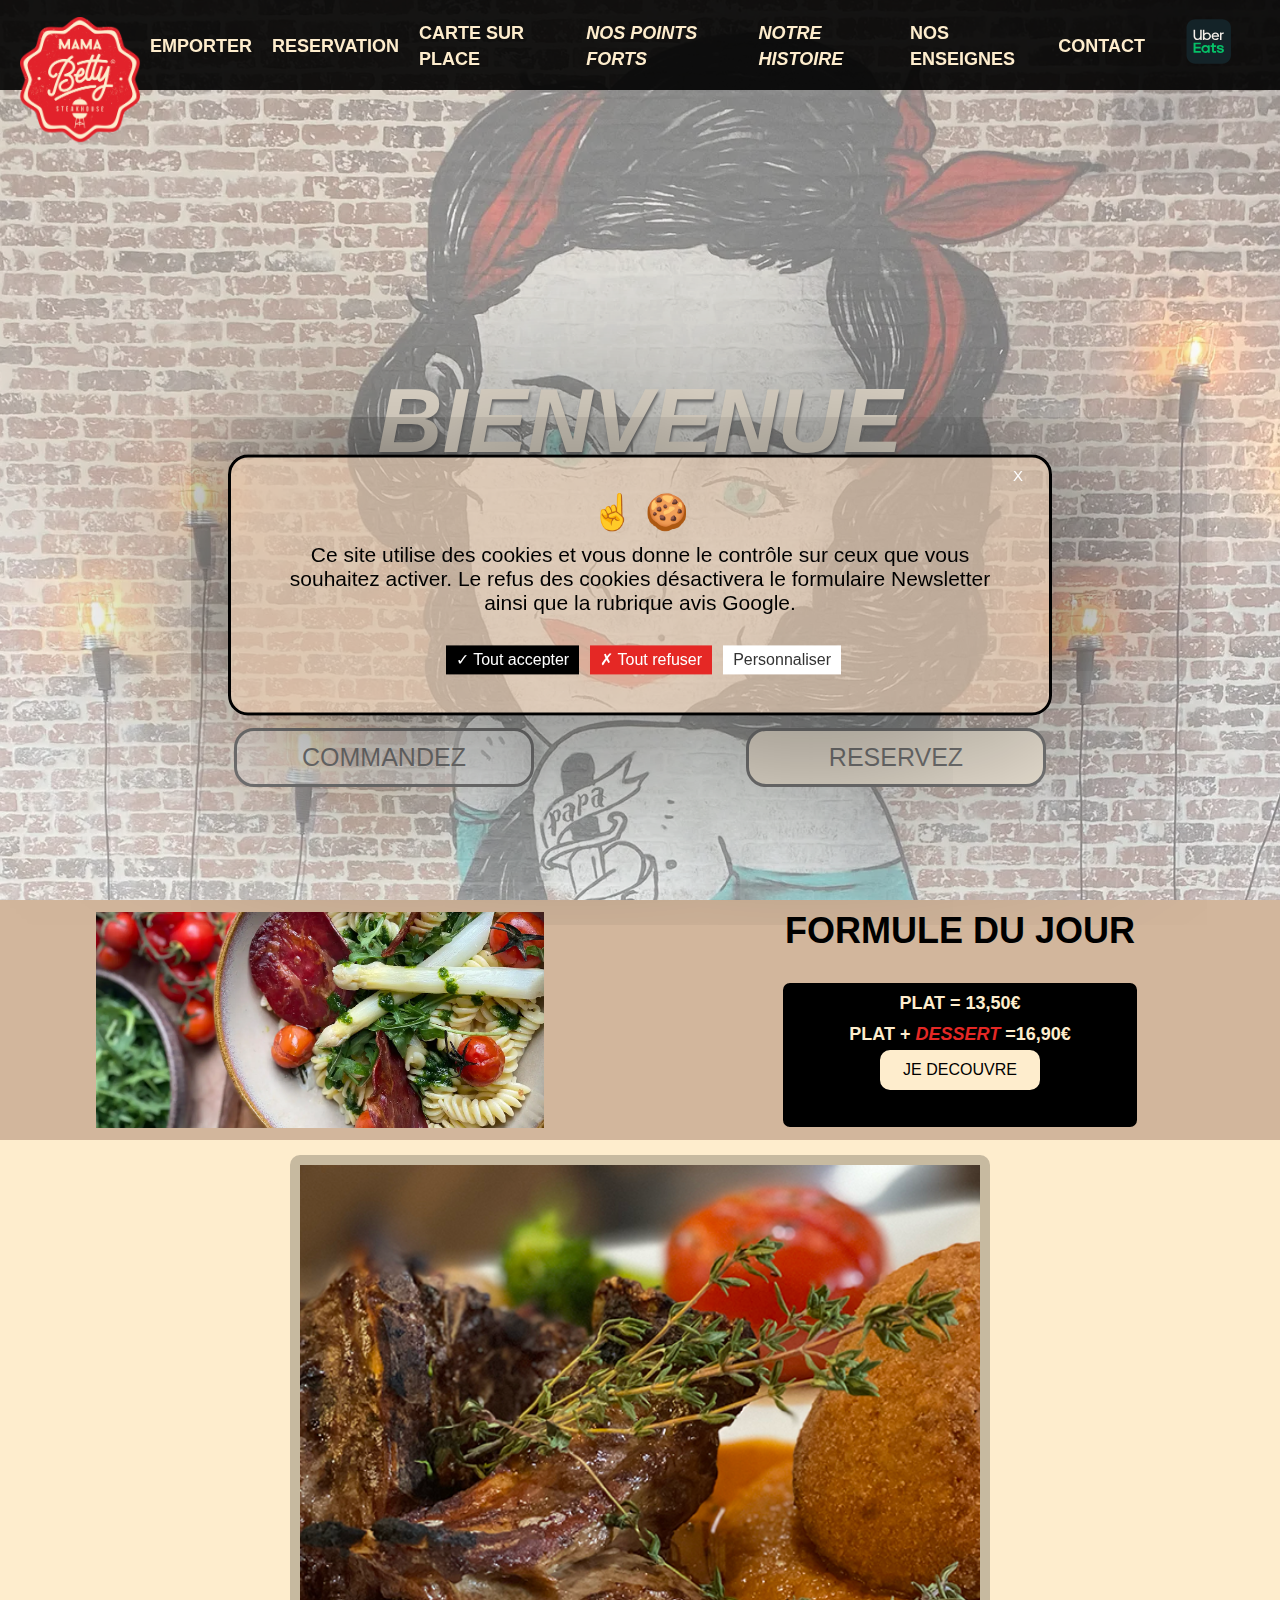
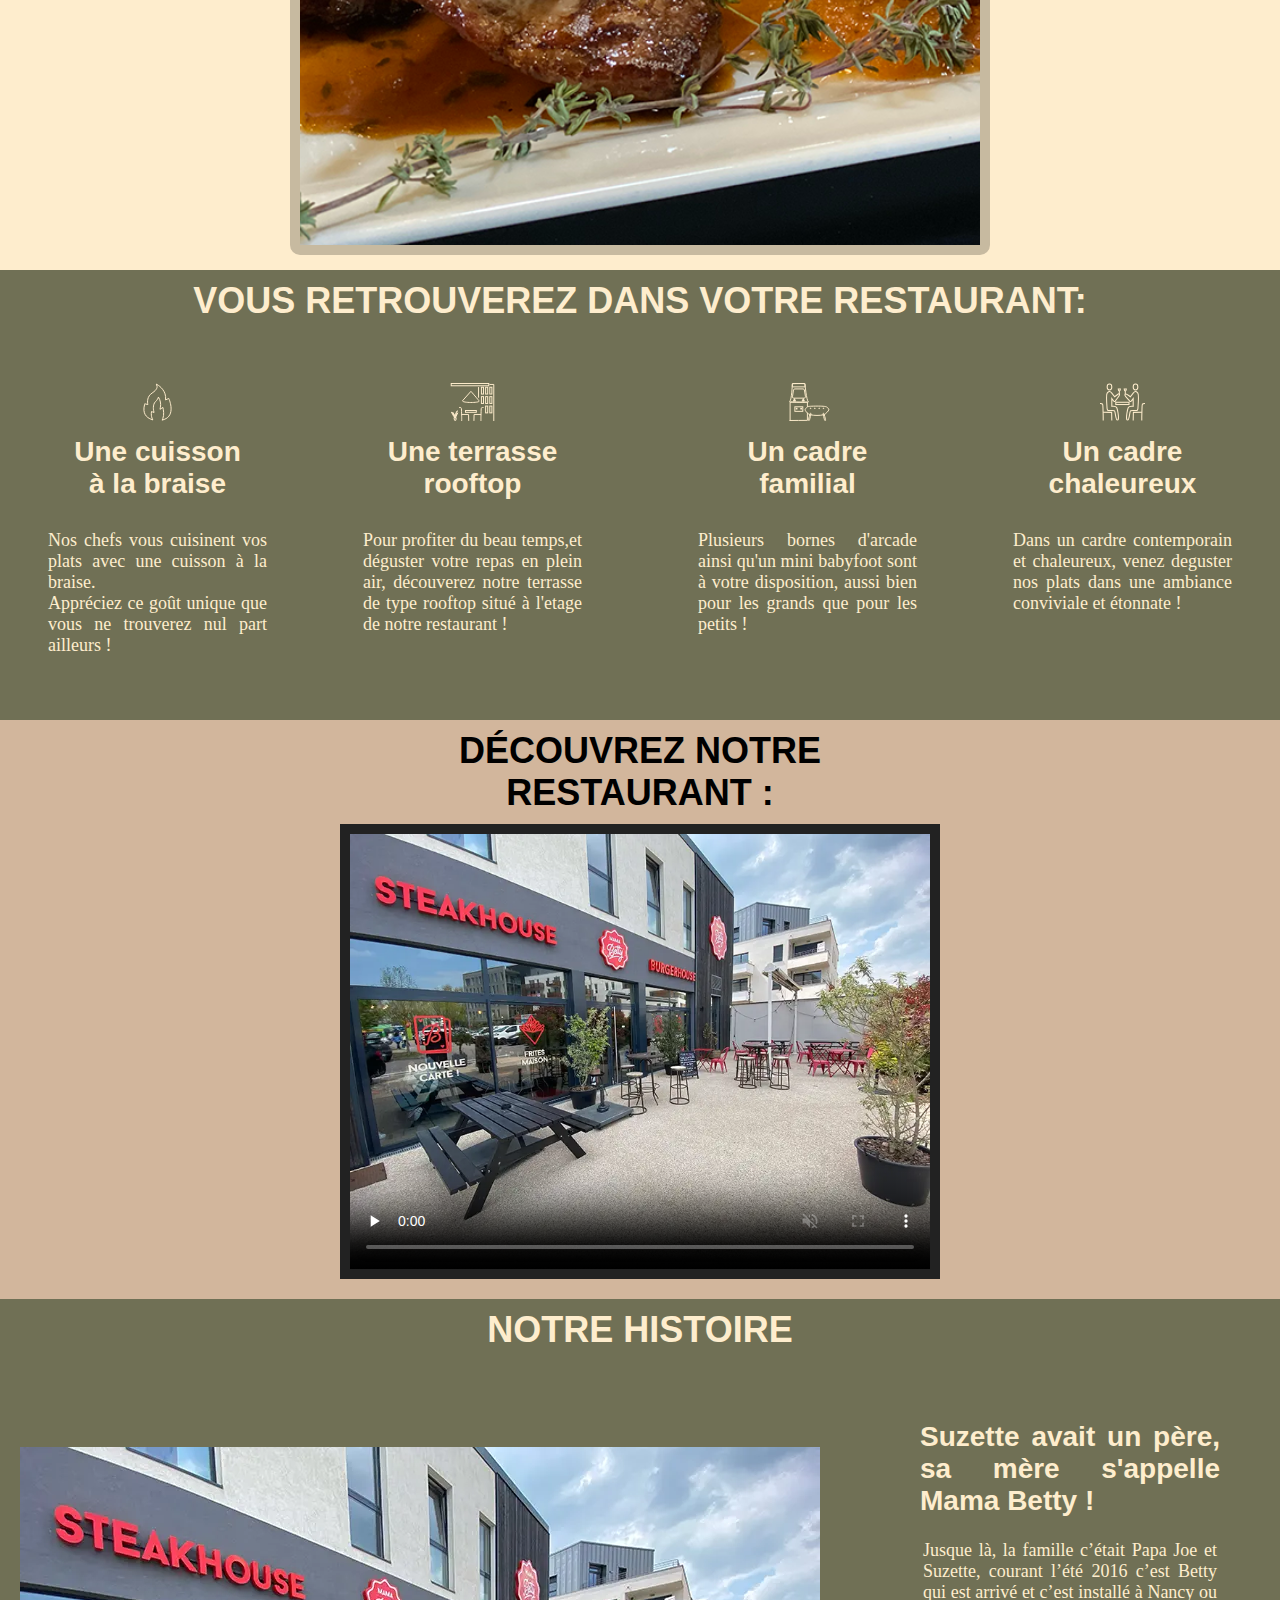
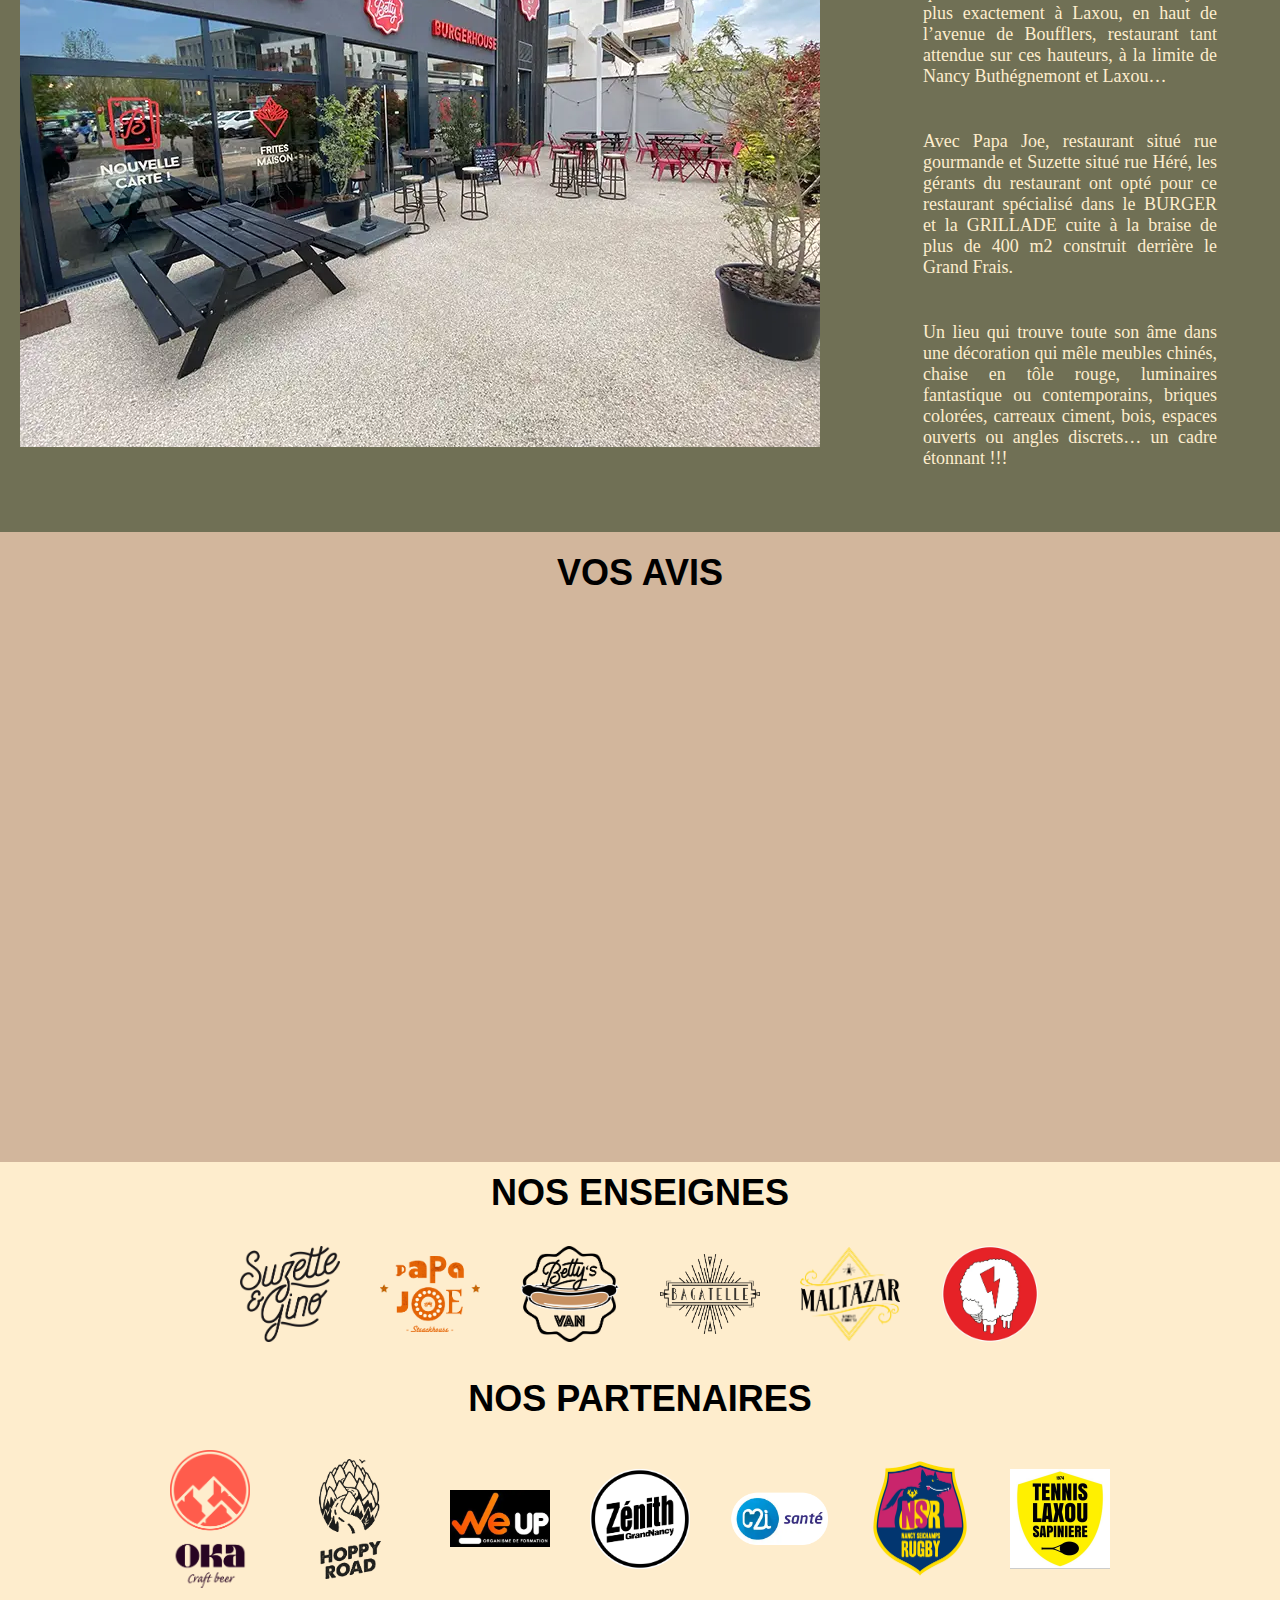
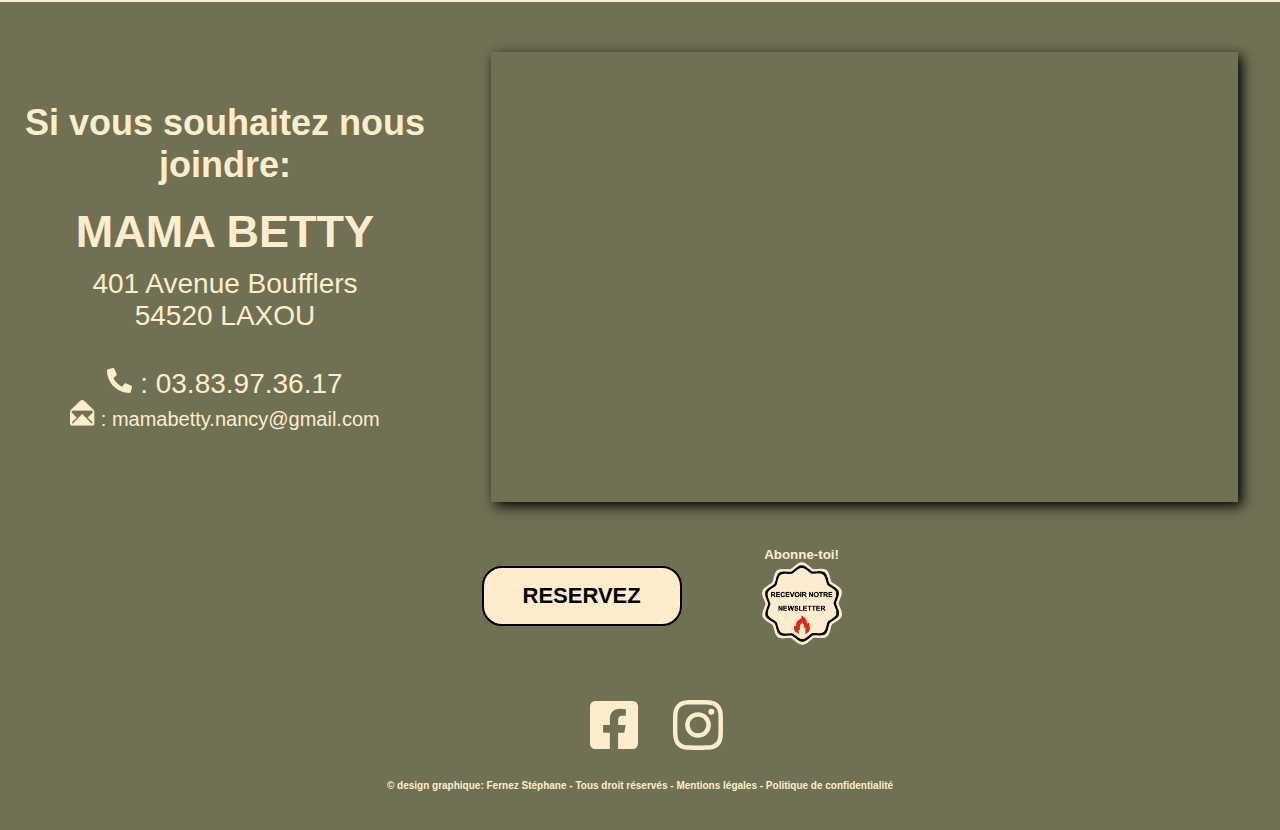
==== index.html @ 03f9a6d5 "Site Officilel Mama Betty" ====
<!DOCTYPE html>
<html lang="fr">

<head>


  <!-- Google tag (gtag.js) -->
  <script async src="https://www.googletagmanager.com/gtag/js?id=G-W6DG9CZS5Y"></script>
  <script>
    window.dataLayer = window.dataLayer || [];
    function gtag() { dataLayer.push(arguments); }
    gtag('js', new Date());

    gtag('config', 'G-W6DG9CZS5Y');
  </script>


  <meta charset="UTF-8">
  <script src="/tarteaucitron/tarteaucitron.js"></script>

  <script>
    tarteaucitron.init({
      "privacyUrl": "", /* Privacy policy url */
      "bodyPosition": "bottom", /* or top to bring it as first element for accessibility */

      "hashtag": "#tarteaucitron", /* Open the panel with this hashtag */
      "cookieName": "tarteaucitron", /* Cookie name */

      "orientation": "middle", /* Banner position (top - bottom) */

      "groupServices": true, /* Group services by category */
      "serviceDefaultState": "wait", /* Default state (true - wait - false) */

      "showAlertSmall": false, /* Show the small banner on bottom right */
      "cookieslist": false, /* Show the cookie list */

      "closePopup": true, /* Show a close X on the banner */

      "showIcon": true, /* Show cookie icon to manage cookies */
      //"iconSrc": "", /* Optionnal: URL or base64 encoded image */
      "iconPosition": "BottomLeft", /* BottomRight, BottomLeft, TopRight and TopLeft */

      "adblocker": false, /* Show a Warning if an adblocker is detected */

      "DenyAllCta": true, /* Show the deny all button */
      "AcceptAllCta": true, /* Show the accept all button when highPrivacy on */
      "highPrivacy": true, /* HIGHLY RECOMMANDED Disable auto consent */

      "handleBrowserDNTRequest": false, /* If Do Not Track == 1, disallow all */

      "removeCredit": false, /* Remove credit link */
      "moreInfoLink": true, /* Show more info link */

      "useExternalCss": false, /* If false, the tarteaucitron.css file will be loaded */
      "useExternalJs": false, /* If false, the tarteaucitron.js file will be loaded */

      //"cookieDomain": ".my-multisite-domaine.fr", /* Shared cookie for multisite */

      "readmoreLink": "", /* Change the default readmore link */

      "mandatory": true, /* Show a message about mandatory cookies */
      "mandatoryCta": true /* Show the disabled accept button when mandatory on */
    });

    tarteaucitron.user.multiplegtagUa = ['G-RZSC5K70Z5'];
    (tarteaucitron.job = tarteaucitron.job || []).push('gtag');
    (tarteaucitron.job = tarteaucitron.job || []).push('elfsight');

  </script>


  <meta http-equiv="X-UA-Compatible" content="IE=edge">
  <meta name="viewport" content="width=device-width, initial-scale=1.0">
  <link rel="shortcut icon" href="media-source/source_image/SVG/logo-simplifié.svg" type="image/x-icon">
  <link rel="stylesheet" href="site_mamabetty_style.css">
  <link rel="stylesheet" href="https://cdnjs.cloudflare.com/ajax/libs/font-awesome/6.2.1/css/all.min.css"
    integrity="sha512-MV7K8+y+gLIBoVD59lQIYicR65iaqukzvf/nwasF0nqhPay5w/9lJmVM2hMDcnK1OnMGCdVK+iQrJ7lzPJQd1w=="
    crossorigin="anonymous" referrerpolicy="no-referrer" />
  <script src="https://polyfill.io/v3/polyfill.min.js?features=default"></script>
  <script src="https://ajax.googleapis.com/ajax/libs/handlebars/4.7.7/handlebars.min.js"></script>
  <title>Restaurant Mama Betty Laxou spécialiste de la cuisson à la braise</title>
  <meta name="description"
    content="Restaurant Burgerhouse Steakhouse proche Nancy proposant une cuisine spécialisée dans la cuisson à la braise, dans un cadre atypique">
  <meta name="description" content="vidéo de présentation du restaurant">
  <meta name="keywords" content="vidéo, restaurant, steakhouse, Laxou, Nancy, burger">


  <script type="text/javascript" src="https://cdn.weglot.com/weglot.min.js"></script>

  <!--*traduction*-->
  <script>
    Weglot.initialize({
      api_key: 'wg_9e8511fb25d110941098a9c8ace552290'
    });
  </script>



</head>

<body>

  <!-- * MENU NAVIGATION * -->
  <nav class="navbar dark-mode">
    <div class="navbar__logo"> <a href="#acceuil"><img src="media-source/source_image/logo.png" loading="lazy"
          alt="logo mama betty" class="logo"></a> </div>
    <ul class="navbar__links">
      <li class="navbar__link first"><a href="emporter.html">EMPORTER</a></li>
      <li class="navbar__link second"><a href="reservation.html">RESERVATION</a></li>
      <li class="navbar__link third"><a href="menu_js.html">CARTE SUR PLACE</a></li>
      <li class="navbar__link four"><a href="#points-fort"><em>NOS POINTS FORTS</em></a></li>
      <li class="navbar__link fifth"><a href="#histoire"><em>NOTRE HISTOIRE</em></a></li>
      <li class="navbar__link third"><a href="#partenaire">NOS ENSEIGNES</a></li>
      <li class="navbar__link sixth"><a href="#contact">CONTACT</a></li>
      <li class="navbar__link ubere"><a
          href="https://www.ubereats.com/fr/store/mama-betty/KRcLT19uT8CwTptuVFn8LQ?diningMode=DELIVERY&pl=[base64]"
          target="_blank"> <img src="media-source/source_image/SVG/Uber-Eats.svg" rel="noopener" loading="lazy"
            alt="logo Uber Eat" width="90" height="90"></a></li>
    </ul>
    <button class="burger"> <span class="bar"></span> </button>
  </nav>

  <!-- * HEADER PAGE ACCEUIL * -->

  <div class="preloader">
    <h1>RESTAURANT MAMA BETTY</h1>
    <span class="loader"> <img src="media-source/source_image/SVG/loader.svg" alt="logo de page de chargement"
        loading="lazy" width=80 height=80> </span>
  </div>
  <header>
    <section id="acceuil">
      <div class="fondEcran">
        <div class="header_fond"></div>
        <div class="header_fond2" id="retour"></div>
      </div>
      <div class="container-first">
        <h2 class="bienvenue"><span> BIENVENUE </span></h2>
        <div class="lignes">
          <div class="souligner"></div>
        </div>
        <h2 class="slogan"><em><span>PLUS </span><span>QU'UNE </span><span>CUISSON !</span> <br>
            <span>UNE </span><span>EXPÉRIENCE !</span></em></h2>
        <div class="container-btns">
          <button class="btn commandez" onclick="window.location.href = 'emporter.html'">COMMANDEZ</button>
          <button class="btn reservez" onclick="window.location.href = 'https://gusty.app/booking/1634655437083x540566107242627100?view=Index'">RESERVEZ</button>
        </div>
      </div>
    </section>
  </header>
  
  <!-- * FORMULE DU JOUR * -->
  <main>
    <div id="section1">
      <div class="FDJ">
        <div class="illustration-fdj"></div>
        <div class="tarif">
          <h2 class="titre-fdj">FORMULE DU JOUR</h2>
          <div class="ardoise">
            <h3 class="plat">PLAT = 13,50€</h3>
            <h3 class="plat-dessert">PLAT + <em>DESSERT</em> =16,90€</h3>
            <button class="button3" onclick="window.location.href='formule-du-jour.html'">JE DECOUVRE</button>
          </div>
        </div>
      </div>
    </div>

    <!-- * CARROUSEL * -->
    <div class="container">
      <div class="slider">

        <img src="media-source/source_image/suggestS10.webp" alt="suggestion du jour S10" srcset=""
          class="img__slider active">
        <img src="media-source/source_image/vueMamaBetty23.webp" alt="vue du mur interieur Mama Betty" srcset=""
          class="img__slider">
        <img src="media-source/source_image/burgerCoupe.webp" alt="burger coupé" srcset="" class="img__slider">
        <img src="media-source/source_image/vueDosBar23.webp" alt="bar restaurant Mama Betty" srcset=""
          class="img__slider">
        <img src="media-source/source_image/Tbone_MB.webp" alt="Burger belize blue hole" srcset="" class="img__slider">
        <img src="media-source/source_image/vueBarCoteGauche.webp" alt="salle intérieur restaurant Mama Betty" srcset=""
          class="img__slider">
        <img src="media-source/source_image/dessertS12.webp" alt="Dessert menu s12 Mama Betty" srcset=""
          class="img__slider">
        <img src="media-source/source_image/vueIntérieurVersEntree23.webp" alt="Sas d'entrée restaurant mama Betty"
          srcset="" class="img__slider">

        <div class="suivant">
          <i class="fas fa-circle-chevron-right"></i>
        </div>
        <div class="precedent">
          <i class="fas fa-circle-chevron-left"></i>
        </div>

      </div>
    </div>


    <!-- * ATOUTS * -->
    <section class="atouts-container" id="points-fort">
      <h2>VOUS RETROUVEREZ DANS VOTRE RESTAURANT:</h2>
      <div class="atout-blocs">
        <div class="bloc1">
          <div class="atout1"> <img width="45" height="38" src="media-source/source_image/SVG/atout4.svg" loading="lazy"
              alt="pictogramme borne d'arcade jeux vidéo">
            <div class="text">
              <h3>Un cadre<br>
                familial</h3>
              <P>Plusieurs bornes d'arcade ainsi qu'un mini babyfoot sont à votre disposition, aussi bien pour les
                grands que pour les petits !</P>
            </div>
          </div>
          <div class="atout3"> <img width="45" height="38" src="media-source/source_image/SVG/Atout2.svg" loading="lazy"
              alt="pictogramme personnage à table">
            <div class="text">
              <h3>Un cadre<br>
                chaleureux</h3>
              <P>Dans un cardre contemporain et chaleureux, venez deguster nos plats dans une ambiance conviviale et
                étonnate !</P>
            </div>

          </div>
        </div>
        <div class="bloc2">
          <div class="atout2"> <img width="45" height="38" src="media-source/source_image/SVG/atout3.svg" loading="lazy"
              alt="pictogramme flamme">
            <div class="text">
              <h3>Une cuisson<br>
                à la braise</h3>
              <P>Nos chefs vous cuisinent vos plats avec une cuisson à la braise. <br>
                Appréciez ce goût unique que vous ne trouverez nul part ailleurs !</P>
            </div>
          </div>
          <div class="atout4"> <img width="45" height="38" src="media-source/source_image/SVG/atout1.svg" loading="lazy"
              alt="pictogramme terrasse rooftop">
            <div class="text">
              <h3>Une terrasse<br>
                rooftop</h3>
              <P>Pour profiter du beau temps,et déguster votre repas en plein air, découverez notre terrasse de type
                rooftop situé à l'etage de
                notre restaurant !</P>
            </div>
          </div>
        </div>
      </div>
    </section>



    <section id="presentation">
      <h2 class="t1">DÉCOUVREZ NOTRE<br>
        RESTAURANT :</h2>
      <div id="video-slider">
        <!-- * VIDEO * -->
        <div class="pres-container">
          <div class="pres-bloc-video">
            <div class="video-contain">
              <div class="aspect-ratio-box-inside">
                <video poster="media-source/source_image/facade_histoire.webp" muted loop controls preload="none"
                  <source src="media-source/source_image/video_MB_officielle.mp4" type="video/mp4"></video>
              </div>
            </div>
          </div>
        </div>
      </div>
    </section>

    <!-- * NOTRE HISTOIRE *-->
    <section id="histoire">
      <div class="histoire-bloc">
        <h2>NOTRE HISTOIRE</h2>
        <div class="histoire-container"> <img src="media-source/source_image/facade_histoire.webp" loading="lazy"
            alt="devanture du restaurant">
          <div class="txt-histoire">
            <h3>Suzette avait un père, sa mère s'appelle Mama Betty !</h3>
            <p>Jusque là, la famille c’était Papa Joe et Suzette, courant l’été 2016 c’est Betty qui est arrivé et
              c’est installé à Nancy
              ou plus exactement à Laxou, en haut de l’avenue de Boufflers, restaurant tant attendue sur ces hauteurs,
              à la limite de Nancy
              Buthégnemont et Laxou…</p>
            <br>
            <p>Avec Papa Joe, restaurant situé rue gourmande et Suzette situé rue Héré, les gérants du restaurant ont
              opté pour ce restaurant spécialisé dans le BURGER et la GRILLADE cuite à la braise de plus de 400 m2
              construit derrière le Grand Frais. </p>
            <br>
            <p>Un lieu qui trouve toute son âme dans une décoration qui mêle meubles chinés, chaise en tôle rouge,
              luminaires
              fantastique ou contemporains, briques colorées, carreaux ciment, bois, espaces ouverts ou angles
              discrets… un cadre étonnant !!!</p>
          </div>
        </div>
      </div>
    </section>

    <!-- * VOS AVIS * -->
    <div class="avis-bloc">
      <h2>VOS AVIS</h2>
      <div class="elfsight-app-elfsightKey"></div>
      <div class="elfsight-app-6a0db4c7-1847-4bed-a6ec-6af88c20fc5d"></div>
    </div>


    <!-- enseignes et partenaires -->
    <div class="nos_partenaires" id="partenaire">

      <h2>NOS ENSEIGNES</h2>
      <ul class="enseignes">
        <li><a href="#"><img src="media-source/source_image/suzette&gino.webp" loading="lazy" width="100"
              alt="logo restaurant suzette et gino"></a></li>
        <li><a href="https://papajoenancy.fr" target="_blank"><img src="media-source/source_image/papaJoeLogo.webp"
              loading="lazy" width="100" alt="logo restaurant Papa Joe"></a></li>
        <li><a href="#"><img src="media-source/source_image/betty'sVan2.webp" loading="lazy" width="100"
              alt="logo betty's van"></a></li>
        <li><a href="#"><img src="media-source/source_image/bagatelleNoir@2x.png" loading="lazy" width="100"
              alt="logo bar bagatelle"></a></li>
        <li><a href="#"><img src="media-source/source_image/maltazarLogo.webp" loading="lazy" width="100"
              alt="logo bar maltazar"></a></li>
        <li><a href="#"><img src="media-source/source_image/LogoMoutonRouge.webp" loading="lazy" width="100"
              alt="logo bar mouton électrique"></a></li>
      </ul>

      <h2>NOS PARTENAIRES</h2>
      <ul class="partenaires">
        <li><a href="https://okabeer.com/" target="_blank"><img src="media-source/source_image/logo+okavertical.webp"
              loading="lazy" width="80" alt="logo brasserie Oka beer"></a></li>
        <li><a href="https://hoppyroad.com/" target="_blank"><img src="media-source/source_image/HOPPYROAD-LOGO.webp"
              loading="lazy" width="120" alt="logo brasserie hoppy road"></a></li>
        <li><a href="https://www.we-upformation.fr" target="_blank"><img
              src="media-source/source_image/LOGO_WE-UP_couleur-fond-noir_CMJN-e1589808293298-300x171.webp"
              loading="lazy" width="100" alt="logo WE UP formation"></a></li>
        <li><a href="https://www.zenith-de-nancy.com/" target="_blank"><img
              src="media-source/source_image/logo_zenith.webp" loading="lazy" width="100" alt="logo ZENITH NANCY"></a>
        </li>
        <li><a href="https://c2isante.fr/" target="_blank"><img
              src="media-source/source_image/Logo-c2isante-bulle-edited.webp" loading="lazy" width="100"
              alt="logo c2i santé partenaire"></a></li>
        <li><a href="https://nancy-seichamps-rugby.ffr.fr/" target="_blank"><img
              src="media-source/source_image/cropped-logo-nancy-seichamps-rugby.webp" loading="lazy" width="100"
              alt="logo nsr rugby seichamps"></a></li>
        <li><a href="https://tennislaxousapiniere.com/" target="_blank"><img
              src="media-source/source_image/cropped-logo-tls-4-blanc-jaune-noir.webp" loading="lazy" width="100"
              alt="logo tennis club laxou"></a></li>
      </ul>
    </div>

  </main>


  <footer>
    <!-- CONTACT/GOOGLE MAPS -->
    <div class="contactMap">
      <div class="coordonee">
        <h2>Si vous souhaitez nous joindre:</h2>
        <h2 class="name">MAMA BETTY</h2>
        <p class="adress">401 Avenue Boufflers <br> 54520 LAXOU</p><br><br>
        <a class="phone" aria-label="telephone" href="tel:0383973617"><img
            src="media-source/source_image/SVG/phone-alt.svg" alt="pictogramme téléphone" width="25"> :
          03.83.97.36.17</a><br>
        <a class="mail" href="mailto:mamabetty.nancy@gmail.com"><img src="media-source/source_image/SVG/mail-open.png"
            alt="pictogramme e-mail" width="25"> : mamabetty.nancy@gmail.com</a>

      </div>

      <div class="map">
        <iframe
          src="https://www.google.com/maps/embed?pb=!1m18!1m12!1m3!1d2633.6717617249474!2d6.134491177078028!3d48.69263997131011!2m3!1f0!2f0!3f0!3m2!1i1024!2i768!4f13.1!3m3!1m2!1s0x4794a2e964a132b1%3A0xcfd58336a4da875f!2sMama%20Betty!5e0!3m2!1sfr!2sfr!4v1687958473504!5m2!1sfr!2sfr"
          width="600" height="450" style="border:0;" allowfullscreen="" loading="lazy"
          referrerpolicy="no-referrer-when-downgrade"></iframe>
      </div>
    </div>

    <div class="boutons">
      <button class="button" onclick="window.location.href='https://gusty.app/booking/1634655437083x540566107242627100?view=Index';" id="foot-reserv">RESERVEZ</button>

      <button class="button" onclick="window.location.href='newsletter.html'" id="news-letters">Abonne-toi!<img
          src="media-source/source_image/1x/3x/boutonNewsletter_1@3x.png" width="80"
          alt="image de représentation du bouton newsletter">

      </button>
    </div>


    <div class="reseaux" id="contact">
      <a id="fb" href="https://fr-fr.facebook.com/mamabettysteakhouse/" aria-label="facebook" target="_blank"><svg
          xmlns="http://www.w3.org/2000/svg" width="48" height="48" viewBox="0 0 100 100">
          <path id="Icon_awesome-facebook-square" data-name="Icon awesome-facebook-square"
            d="M89.286,2.25H10.714A10.714,10.714,0,0,0,0,12.964V91.536A10.714,10.714,0,0,0,10.714,102.25H41.35v-34H27.288v-16H41.35v-12.2c0-13.873,8.259-21.536,20.908-21.536A85.193,85.193,0,0,1,74.652,19.6V33.214h-6.98c-6.877,0-9.022,4.268-9.022,8.645V52.25H74l-2.455,16H58.65v34H89.286A10.714,10.714,0,0,0,100,91.536V12.964A10.714,10.714,0,0,0,89.286,2.25Z"
            transform="translate(0 -2.25)" fill="#feedcd" />
        </svg>

      </a>
      <a id="inst" href="https://instagram.com/mamabetty_steakhouse?igshid=YmMyMTA2M2Y=" aria-label="instagram"
        target="_blank"><svg xmlns="http://www.w3.org/2000/svg" width="50" height="50" viewBox="0 0 100 100">
          <path id="Icon_simple-instagram" data-name="Icon simple-instagram"
            d="M50,0C36.417,0,34.721.062,29.387.3A36.869,36.869,0,0,0,17.25,2.625,24.485,24.485,0,0,0,8.392,8.392,24.4,24.4,0,0,0,2.625,17.25,36.761,36.761,0,0,0,.3,29.387C.05,34.721,0,36.417,0,50S.062,65.279.3,70.612A36.892,36.892,0,0,0,2.625,82.75a24.52,24.52,0,0,0,5.767,8.858,24.45,24.45,0,0,0,8.858,5.767A36.915,36.915,0,0,0,29.387,99.7c5.333.25,7.029.3,20.612.3s15.279-.062,20.613-.3A37,37,0,0,0,82.75,97.375,25.553,25.553,0,0,0,97.375,82.75,36.892,36.892,0,0,0,99.7,70.612c.25-5.333.3-7.029.3-20.612s-.062-15.279-.3-20.612A36.977,36.977,0,0,0,97.375,17.25a24.54,24.54,0,0,0-5.767-8.858A24.362,24.362,0,0,0,82.75,2.625,36.784,36.784,0,0,0,70.612.3C65.279.05,63.583,0,50,0Zm0,9c13.346,0,14.938.067,20.208.3a27.548,27.548,0,0,1,9.279,1.729,16.454,16.454,0,0,1,9.492,9.487A27.606,27.606,0,0,1,90.7,29.792c.237,5.275.292,6.858.292,20.208s-.062,14.938-.308,20.208a28.138,28.138,0,0,1-1.754,9.279,15.876,15.876,0,0,1-3.746,5.758,15.6,15.6,0,0,1-5.75,3.733A27.809,27.809,0,0,1,70.121,90.7c-5.308.237-6.871.292-20.246.292s-14.942-.062-20.246-.308a28.352,28.352,0,0,1-9.317-1.754,15.484,15.484,0,0,1-5.746-3.746,15.182,15.182,0,0,1-3.75-5.75,28.376,28.376,0,0,1-1.75-9.312c-.187-5.25-.254-6.871-.254-20.183S8.879,35,9.067,29.683a28.343,28.343,0,0,1,1.75-9.308,14.821,14.821,0,0,1,3.75-5.754,14.789,14.789,0,0,1,5.746-3.742,27.674,27.674,0,0,1,9.254-1.754c5.312-.188,6.875-.25,20.246-.25L50,9Zm0,15.325A25.675,25.675,0,1,0,75.675,50,25.673,25.673,0,0,0,50,24.325Zm0,42.342A16.667,16.667,0,1,1,66.667,50,16.662,16.662,0,0,1,50,66.667ZM82.692,23.312a6,6,0,1,1-6-6A6,6,0,0,1,82.692,23.312Z"
            fill="#feedcd" />
        </svg>
      </a>
    </div>

    <div class="moyen-paiement"> <img src="media-source/source_image/CB.png" loading="lazy" alt="logo cb"> <img
        src="media-source/source_image/visa.png" loading="lazy" alt="logo carte visa"> <img
        src="media-source/source_image/MASTERC.png" loading="lazy" alt="logo carte master card"> <img
        src="media-source/source_image/ancv_blanc.png" loading="lazy" alt="logo ancv">
      <img src="media-source/source_image/TR.png" loading="lazy" alt="logo ticket restaurant">
    </div>

    <h3 class="signature"> <a href="https://instagram.com/sf_graph.steph_frz?igshid=YmMyMTA2M2Y=" target="_blank">
        © design graphique: Fernez Stéphane </a> - Tous droit réservés - <a href="mentionsLegales.html">Mentions
        légales</a> - <a href="politiqueConf.html"> Politique de confidentialité </a> </h3>

  </footer>

  <script src="https://cdnjs.cloudflare.com/ajax/libs/gsap/3.5.1/gsap.min.js"></script>

  <!--script sliders-->
  <script src="java-carrousel.js"></script>

  <!-- script page loader -->

  <script src="animationLoad.js"></script>

  <!-- script menu burger -->
  <script src="menu.js"></script>


</body>

</html>
---- site_mamabetty_style.css ----
*,
::before,
::after {
  box-sizing: border-box;
  outline: none;
  margin: 0;
  padding: 0;
  text-decoration: none;
  list-style: none;
  border: none;
}

html,
body {
  height: 100%;
  margin: 0;
  padding: 0;
  box-sizing: border-box;
  scroll-behavior: smooth;
  color: #feedcd;
}



.preloader {
  width: 100%;
  height: 100%;
  position: fixed;
  top: 0;
  left: 0;
  background-color: #000000;
  z-index: 1200;
  display: flex;
  justify-content: center;
  align-items: center;
  flex-direction: column;
}

.preloader h1 {

  color: #feedcd;
  font-family: "arial", sans-serif;
  font-weight: 900;
  font-style: normal;
  font-size: 3rem;
  text-align: center;
}

.preloader .loader {

  position: relative;
  display: block;
  animation: rotation 1s ease-in-out infinite;

}

.hidden {
  visibility: hidden;
  opacity: 0;
}




@keyframes rotation {

  0% {
    transform: rotateY(0deg);
  }

  100% {
    transform: rotateY(360deg);
  }

}






h2 {

  font-family: Arial, sans-serif;
  font-weight: 900;
  font-style: normal;
  font-size: 24px;
  text-align: center;
  padding-top: 10px;
  padding-bottom: 10px;
}


h3 {
  font-family: Arial, sans-serif;
  font-weight: 900;
  font-style: normal;
  font-size: 20px;
}

p {
  font-size: 14px;
}




/* Variables MENU */
:root {
  --font-size: 1rem;
}

.light-mode {
  --navbar-color: #222;
  --navbar-bg-color: #F0F0F0;
}

.dark-mode {
  --navbar-color: #feedcd;
  --navbar-bg-color: rgba(0, 0, 0, 0.904);
}

ul {
  list-style: none;
}


/* Navbar */
.navbar {
  display: flex;
  position: relative;
  position: fixed;
  width: 100%;
  height: 90px;
  align-items: center;
  justify-content: space-between;
  padding: 15px;
  font-size: 1.4rem;
  font-weight: 700;
  background: var(--navbar-bg-color);
  color: var(--navbar-color);
  z-index: 1000;
}

.navbar__links {
  display: flex;
  align-items: center;
}

.navbar__link {
  padding: 0 10px;
}

.navbar__link>a {
  color: var(--navbar-color);
  text-decoration: none;
  font-family: "arial", sans-serif;
  font-weight: 900;
  font-style: normal;
  font-size: 18px;
}

.burger {
  display: none;
}

.navbar .navbar__logo .logo {
  
  width: 120px;
  margin-top: 75px;
  margin-left: 5px;
  cursor: pointer;
}

.navbar__links .ubere {
  display: block;
}





/*-- media Google maps mobile first--*/

@media screen and (min-width:718px) {

  h2 {

    font-size: 34px;
  }


  body .slogan {
    font-size: 55px;
    transform: rotate(-25deg);
    text-align: left;
  }



  main .atout-blocs {
    flex-direction: row-reverse;
    align-items: flex-start;
  }

  main .bloc1 {
    margin-bottom: 30px;
    padding-right: 0;
  }

  main .bloc2 {
    margin-bottom: 30px;
    padding-left: 0;
  }



  body .fondEcran {
    background-image: url(media-source/source_image/viande-sur-la-braise-flou.jpg);
    background-repeat: no-repeat;
    background-size: cover;

  }

  main #section1 {
    height: 40vh;
  }

}

@media screen and (min-width:900px) {


  h2 {
    font-size: 36px;
  }

  h3 {
    font-size: 28px;
  }

  p {
    font-size: 15px;
  }

  body .header_fond2 {
    background-position-y: center;
    background-size: cover;
    background-image: url(media-source/source_image/viande-sur-la-braise.jpg);
  }

  body .container-btns {
    flex-direction: row;
    justify-content: space-around;
    margin: auto;

  }

  body #section1 .FDJ {
    padding-top: 0;
  }

  body #section1 .FDJ .illustration-fdj {
    width: 80%;
    height: 90%;
    background-size: 70%;
    background-position: right 50% bottom 35%;

  }

  body .container-btns {
    top: 15rem;
  }

  body .partenaires {
    justify-content: center;
  }

  body .enseignes {

    justify-content: center;
  }

}

@media screen and (min-width: 1023.98px) {


  body .contactMap {
    height: 90%;
    flex-direction: row;
    justify-content:space-around;
    align-items: center;
    padding-top: 50px;
  }


body .contactMap iframe {
  width: 1000px;
}




  footer .boutons {
    padding-left: 2.7em;
    justify-content:center;
  }

  footer .reseaux {
    padding-left: 2.7em;
    justify-content: center;
  }

  body .slogan {

    font-size: 45px;
    left: 5vw;
  }

  body .container-first .bienvenue span {

    font-size: 90px;
  }

  body .container-first .souligner {
    width: 522px;
    margin-top: -10px;
  }

  .commandez:hover {
    transition: all 0.1s ease-in-out;
    background: #000000;
    color: #ffffff;
    border: 3px solid #ffffff;
    text-shadow: none;
  }

  .reservez:hover {
    transition: all 0.1S ease-in-out;
    background: #000;
    color: #FFF;
    border: 3px solid #FFF;
  }

  body #section1 {
    height: 240px;

  }


  body #section1 .FDJ .tarif {
    margin: 0;
    height: 100%;
  }

  main .bloc1 {
    width: 50%;
  }

  main .bloc2 {
    width: 50%;
  }

  main #points-fort {
    height: 55vh
  }


  main #points-fort p {
    font-size: 18px;
  }

  .pres-container {
    width: 100%;
    height: 100vh;
    background: #d2b69c;

  }

  .pres-container h2 {
    color: #000000;
  }

  main #section1 .FDJ {
    flex-direction: row;
  }

  body #section1 .FDJ .illustration-fdj {
    width: 50%;
  }

  body #section1 .FDJ .tarif {
    width: 50%;
    height: 100%;
    margin: 0;
  }

  body #section1 .FDJ .ardoise {
    height: 150px;
  }

  body .groupe-cartes {
    flex-direction: row;
  }




  body .histoire-bloc {
    align-items: center;
  }

  body .histoire-container {
    flex-direction: row;
    max-width: 1280px;
  }


  body .histoire-container img {
    margin: 10px;
    margin-left: 20px !important;
  }

  .video {
    width: 65%;
    height: 65%;
    object-fit: contain;
  }

  body #foot-reserv {
    width: 200px;
    height: 60px;
    font-size: 22px;
    border-radius: 20px;
  }

  #foot-reserv:hover {
    background: #000000;
    color: #ffffff;
    border: 2px solid #ffffff;
  }

  #news-letters {
    transition: transform .4s ease-in-out;
  }

  #news-letters:hover {
    transform: rotateY(360deg);
  }

  #foot-reserv:hover {
    color: #feedcd;
    border: 2px solid #feedcd;
  }

}

@media screen and (min-width:1279.98px) {

  body .contactMap {
    height: 70%;
  }

  body #map-container {
    flex-direction: row;
  }


  body #map-container #gmp-map {
    height: 85%;

  }

  body #locations-panel-list .location-result h2.name {
    font-size: 1.5em;
    font-weight: 900;
    margin: 0;
  }

  body #locations-panel-list .location-result .address {
    font-size: 1em;
    margin-bottom: 0.5em;
  }

  body #locations-panel-list h1.search-title {
    font-size: 1.2em;
  }



  body .slogan {

    font-size: 50px;
    left: 10vw;
    top: 5px;
  }

  body .container-first .bienvenue span {

    font-size: 90px;
  }

  body .container-first .souligner {
    width: 525px;
    margin-top: -15px;
  }

  main .atout-blocs {
    max-width: 1444px;
    margin: auto;
    font-size: large;
    padding-bottom: 60px;
  }

  main #points-fort {
    height: 50vh;

  }


  main #points-fort p {
    margin: 30px;
    padding-top: 0;
  }

  body #locations-panel {
    height: 60%;
    font-size: large;

  }

  body .histoire-container .txt-histoire p {
    font-size: large;

  }

  body .histoire-container {
    flex-direction: row;
    max-width: 1444px;

  }

  body .histoire-container img {
    margin: 40px;

  }



  body .txt-histoire {
    margin: 40px;

  }

}

@media screen and (min-width:1439px) {
  body .header_fond2 {
    background-size: 80%;

  }

  h2 {
    font-size: 40px;
  }

  h3 {
    font-size: 26px;
  }

  p {
    font-size: 22px !important;
  }

  .atout-blocs img {
    width: 55px;
    height: 48px;
  }

  body .atout1 {
    margin-right: 20px;
  }

  body .atout3 {
    margin-right: 10px;
  }

  body .atout2 {
    margin-left: 10px;
  }

  body .atout4 {
    margin-left: 20px;
  }


  body .carte1 {
    margin-right: 30px;
  }

  body .carte2 {
    margin-left: 30px;
  }




  #presentation {
    display: flex;
    flex-direction: column;
  }

  .pres-container {
    display: flex;
    justify-content: center;
    align-items: center;
  }

  video {
    width: 800px !important;

  }



  .histoire-container img {
    margin-left: 65px !important;
  }



}

@media screen and (max-width:340px) {

  p {
    font-size: 13px;
  }

  h3 {
    font-size: 21px;
  }
}


@media screen and (max-width:376px) {

  body main #section1 .FDJ .ardoise {
    width: 250px;
    height: 120px;
  }

  body main #section1 .button3 {
    width: 100px;
    height: 30px;
    font-size: 11px;
    margin: 0;
    margin-bottom: 10px;
  }

  body .avis-bloc {
    height: 750px;
  }

  body .bienvenue span {
    font-size: 3rem;
  }

  body .souligner {
    width: 290px;
  }

  body .container-btns {
    top: 19vh;

  }

  body .reservez {
    margin-top: 5px;
    width: 250px;
  }

  body .commandez {
    width: 250px;
  }

  body #section1 .FDJ {
    height: 100%;
  }

  body #section1 .illustration-fdj {
    margin: 0;
  }

  body #section1 .FDJ .tarif .ardoise {
    width: 85%;
    height: 60%;

  }

  body #section1 .FDJ .tarif .titre-fdj {
    font-size: 30px;
    margin: auto;
  }

  main #section1 {
    height: 65vh;
  }

  body .histoire-container img {
    width: 95%;
  }

}

/* media query MENU medium */
@media screen and (max-width:1023.98px) {

  .navbar {
    padding: 10px;
  }

  .navbar__links {
    padding: 0;
    overflow: hidden;
    display: flex;
    flex-direction: column;
    width: 0;
    justify-content: center;
    height: 100vh;
    position: absolute;
    top: 0px;
    right: 0;
    background: var(--navbar-bg-color);
    transform: translateX(110%);
    transition: all .2s ease-in-out;
  }



  .navbar__links .ubere img {
    width: 120px;
    height: 120px;

  }

  .show-nav .navbar__links {

    width: 100vw;
    transform: translateX(0);
  }

  .navbar__link {
    transform: translateX(101%);
    transition: all .2s ease-in-out;
  }

  .show-nav .navbar__link {
    transform: translateX(0);
  }

  .navbar__link>a {
    display: block;
    padding: 1rem;
    font-family: Arial, sans-serif;
    font-weight: 900;
    font-style: normal;
    font-size: 1.5rem;
    color: var(--navbar-color);
    transition: all .2s ease-in-out;
  }

  .navbar__link>a:hover {
    padding-left: 2rem;
    letter-spacing: 5px;
  }

  /* Toggle menu */

  .burger {
    display: block;
    position: relative;
    padding: 0;
    width: 45px;
    height: 45px;
    margin-right: 5px;
    border: none;
    background: transparent;
    cursor: pointer;
  }

  .bar {
    display: block;
    width: 45px;
    height: 4px;
    border-radius: 3px;
    background: var(--navbar-color);
    transition: all .2s ease-in-out;
  }
  
  .bar::before,
  .bar::after {
    content: "";
    width: 45px;
    height: 4px;
    position: absolute;
    left: 0;
    background: var(--navbar-color);
    border-radius: 3px;
    transition: all .2s ease-in-out;
  }

  .bar::before {
    transform: translateY(-12px)
  }

  .bar::after {
    transform: translateY(12px)
  }

  .show-nav .bar {
    width: 0;
    background: transparent;
  }

  .show-nav .bar::before {
    transform: rotate(45deg);
  }

  .show-nav .bar::after {
    transform: rotate(-45deg);
  }

  /* Bonus - Animations */
  .show-nav .first {
    transition: all .2s ease-out;
  }

  .show-nav .second {
    transition: all .2s ease-out;
  }

  .show-nav .third {
    transition: all .2s ease-out;
  }

  .show-nav .four {
    transition: all .2s ease-out;
  }

  .show-nav .fifth {
    transition: all .2s ease-out;
  }

  .show-nav .sixth {
    transition: all .2s ease-out;
  }

}

@media screen and (max-width:1232.98px) {
  .navbar {
    font-size: 1.1rem;
    padding: 5px;
  }

}

/*--media query MENU small  - Bonus */
@media screen and (min-width:768px) {
  .navbar__link>a::after {
    display: block;
    content: "";
    width: 0;
    height: 1px;
    background: var(--navbar-color);
    transition: width .4s;
  }

  .navbar__link:hover>a::after {
    width: 100%;
  }
}



@keyframes scroll {
  0% {
    opacity: .4
  }

  100% {
    opacity: 1;
  }
}

/*header*/


.fondEcran {
  display: flex;
  justify-content: center;
  height: 100vh;
  width: 100vw;
  z-index: 1;
}

.header_fond {
  height: 100vh;
  width: 100vw;
  background-image: url(media-source/source_image/peinture_betty_mama_betty.webp);
  background-size: cover;
  background-position-y: top;
  background-repeat: no-repeat;
  background-position: center;
  position: absolute;
  overflow-x: hidden;
  opacity: 0;
  z-index: 4;

}

.header_fond2 {
  height: 100vh;
  width: 100vw;
  display: flex;
  justify-content: center;
  align-items: center;
  background-image: url(media-source/source_image/viande-sur-la-braise.webp);
  background-size: cover;
  background-position: center;
  background-repeat: no-repeat;
  position: absolute;
  overflow-x: hidden;
  opacity: 1;
  z-index: 2;
}

.container-first {
  width: 100vw;
  position: absolute;
  display: flex;
  align-items: center;
  justify-content: center;
  flex-direction: column;
  top: 40%;
  left: 0%;
  z-index: 4;


}


.bienvenue span {
  font-size: 3rem;
  position: relative;
  font-family: Arial, sans-serif;
  font-style: italic;
  font-weight: 900;
  color: #feedcd;
  text-shadow: 1px 3px 3px #000000;
  opacity: 1;
}

.container-btns {
  display: flex;
  flex-wrap: wrap;
  align-content: center;
  justify-content: center;
  top: 12rem;
  flex-direction: column;
  position: relative;
  width: 80%;
}


.slogan {
  font-family: "arial", sans-serif;
  font-weight: 900;
  font-style: italic;
  font-size: 7vw;
  color: #fffbe8;
  position: absolute;
  bottom: 70%;
  text-shadow: 3px 5px 5px #000000;
  text-align: center;
}

.commandez {

  padding: 12px;
  margin: 5px;
  font-size: 25px;
  color: #000;
  font-family: Arial, Helvetica, sans-serif;
  font-weight: 500;
  width: 300px;
  border-radius: 20px;
  background: rgba(255, 255, 255, 0.438);
  cursor: pointer;
  border: 3px solid #000;
}



.reservez {
  padding: 12px;
  margin: 5px;
  font-size: 25px;
  color: #000000;
  font-family: Arial, Helvetica, sans-serif;
  font-weight: 500;
  width: 300px;
  border-radius: 20px;
  background: #feedcd;
  cursor: pointer;
  border: 3px solid #000000;
}



.souligner {
  display: none;
  margin: auto;
  margin-top: -15px;
  width: 290px;
  height: 4px;
  background: #E52825;
  border-radius: 3px;
  z-index: 4;


}

/*main section 1*/




#section1 {

  display: flex;
  flex-direction: column;
  align-items: center;
  justify-content: space-around;
  width: 100vw;
  height: 55vh;
  background-color: #d2b69C;


}

#section1 .FDJ {
  font-family: Arial, Helvetica, sans-serif;
  color: #feedcd;
  display: flex;
  flex-direction: column;
  justify-content: center;
  align-content: center;
  width: 100vw;
  height: 100%;
  margin: auto;
  align-items: center;
  text-align: center;
  padding-top: 20px;
}


h3 em {
  color: #E52825;
}

.titre-fdj {
  margin: 10px;
  color: #000000;
}

.tarif {
  display: flex;
  flex-direction: column;
  align-items: center;
  width: 100vw;
  height: 50%;
  margin-bottom: 15px;
  background: #d2b69C;
}

.plat {
  font-size: 18px;
  margin: 5px;
  margin-top: 10px;
}

.plat-dessert {
  font-size: 18px;
  margin: 5px;
}

.button3 {
  width: 160px;
  height: 40px;
  font-size: 16px;
  font-weight: 500;
  border-radius: 10px;
  cursor: pointer;
  color: #000;
  border: 2px solid #feedcd;
  background: #feedcd;

}

.button3:hover {
  transition: all 0.1S ease-in-out;
  background: #000000;
  color: #feedcd;
  border: 3px solid #feedcd;
}

#section1 .illustration-fdj {

  background-image: url(media-source/source_image/platS16.webp);
  background-size: 100%;
  background-position: bottom;
  background-repeat: no-repeat;
  margin: auto;
  width: 100vw;
  height: 50%;




}

#section1 .FDJ .ardoise {
  display: flex;
  flex-direction: column;
  align-items: center;
  width: 360px;
  height: 170px;
  border: 3px solid #d2b69c;
  background: #000000;
  border-radius: 10px;
  margin: auto;
  margin-bottom: 10px;
}

#section1 .FDJ h2 {
  padding-top: 0;
}



/*-- Caroussel 1 --*/

.container {

  width: 100vw;
  background: #feedcd;
  padding-top: 15px;
  padding-bottom: 15px;


}

.slider {
  width: 95%;
  height: 50vh;
  position: relative;
  margin: auto;

}

.slider img {
  object-fit: cover;
  height: 100%;
  width: 100%;
  position: absolute;
  top: 0;
  left: 0;
  opacity: 0;
  transition: opacity .5s;
}

.slider img.active {
  opacity: 1;
}

.suivant,
.precedent {
  color: #fff;
  font-size: 2rem;
  position: absolute;
  top: 50%;
  transform: translateY(-50%);
  cursor: pointer;
}

.suivant {
  right: 1rem;
}

.precedent {
  left: 1rem;
}

@media screen and (min-width:500px) {

  .container {
    width: 100%;
    height: 100%;

  }

  .container .slider {
    width: 700px;
    height: 700px;
    margin: auto;
    border: 10px solid rgba(0, 0, 0, 0.217);
    border-radius: 10px;

  }
}



/*-- SECTION ATOUTS --*/

#points-fort {
  display: flex;
  flex-direction: column;
  justify-content: space-between;
  width: 100vw;
  height: auto;
  color: #feedcd;
  background: #707055;
  scroll-margin-top: 15vh;


}

#points-fort p {
  text-align: justify;
  padding-top: 5px;
}

.atout-blocs {
  display: flex;
  flex-direction: column-reverse;
  margin: auto;
  width: 100%;
}

.text {
  display: block;
  height: 9rem;
  margin-top: 10px;
}

.bloc1 {
  display: flex;
  padding: 10px;
}

.atout1 {
  display: block;
  width: 50%;
  text-align: center;
  padding: 18px;
  margin: auto;

}

.atout2 {
  display: block;
  width: 50%;
  text-align: center;
  padding: 18px;
  margin: auto;
}

.bloc2 {
  display: flex;
  padding: 10px;
  margin-bottom: 18px;

}

.atout3 {
  display: block;
  width: 50%;
  text-align: center;
  padding: 18px;
  margin: auto;
}

.atout4 {
  display: block;
  width: 50%;
  text-align: center;
  padding: 18px;
  margin: auto;
  overflow-x: visible;
}


/*-- SECTION VIDEO CAROUSSEL2 --*/



.slider-container {
  display: none;
}

#presentation {
  margin: auto;
  width: 100vw;
}

#presentation .t1 {
  background: #d2b69C;
}

.pres-container {
  width: 100vw;
  height: auto;
  background: #d2b69c;
  padding-bottom: 20px;


}



.video-contain {
  display: flex;
  justify-content: center;
}

.aspect-ratio-box-inside {
  display: flex;
  justify-content: center;
  max-width: 600px;

}

#presentation h2 {
  color: #000000;

}


.aspect-ratio-box-inside video {
  margin: auto;
  padding: 10px;
}

video {
  width: 100%;
  height: 100%;
  background-color: #222;
}




/*-- SECTION HISTOIRE --*/

#histoire {
  scroll-margin: 10vh;
}

#histoire h2 {
  color: #feedcd;
}

.histoire-bloc {
  background: #707055;
  display: flex;
  flex-direction: column;
  justify-content: center;
  color: #feedcd;
  width: 100vw;


}

.histoire-container {
  color: #feedcd;
  display: flex;
  align-items: center;
  flex-direction: column;
}


.txt-histoire {
  display: block;
  padding: 10px;
}

.txt-histoire h3 {
  text-align: justify;
  padding: 10px;
}

.txt-histoire p {
  padding: 13px;
  font-size: 18px;
}

.txt-histoire {
  text-align: justify;
}

.histoire-container img {
  margin-top: 10px;
  width: 90%;
}

/*-- VOS AVIS --*/

.avis-bloc {

  width: 100vw;
  height: 630px;
  padding: 10px;
  margin: auto;
  background: #d2b69c;
  color: #000000;
}

/*-- PARTENAIRES --*/




.nos_partenaires {
  color: #000000;
  background: #feedcd;
  margin-bottom: -10px;

}

.partenaires {
  display: flex;
  align-items: center;
  overflow-x: auto;
}

.partenaires li {
  padding: 20px;

}

#partenaire {
  scroll-margin-top: 15vh;

}

.enseignes {

  display: flex;
  align-items: center;
  overflow-x: auto;

}

.enseignes li {
  padding: 20px;
}


/*-- SECTION CONTACT GOOGLEMAP--*/

#contact {
  scroll-margin-top: 10vh;
}

.contactMap {
  background: #707055;
  height: auto;
  width: 100vw;
  display: flex;
  flex-direction: column;
}

.map {
  display: flex;
  justify-content: center;
}

.map iframe {
  max-width: 90%;
  box-shadow:4px 4px 12px #000000;
}

.coordonee {
  text-align: center;
  margin-bottom: 30px;
}

.name{
  font-size: 45px;
}

.adress {
  font-size: 28px;
  font-family: Arial, Helvetica, sans-serif;
}

.phone {
  text-decoration: none;
  color: #feedcd;
  font-size: 28px;
  font-family: Arial, Helvetica, sans-serif;

}

.mail{
  text-decoration: none;
  color: #feedcd;
  font-size: 20px;
  font-family: Arial, Helvetica, sans-serif; 
}

.results .nous-contacter {
  text-align: center;
  padding-top: 5px;
  font-size: 18px;
  font-family: Arial, sans-serif;
}






/*-- SECTION CONTACT GOOGLEMAP END --*/
/*-- SECTION FOOTER--*/

footer {
  width: 100vw;
}

.boutons {
  display: flex;
  background: #707055;
  align-items: center;
  justify-content: center;
}



#news-letters {
  display: flex;
  flex-direction: column;
  align-items: center;
  color: #feedcd;
  font-weight: 900;
  background: #707055;
  margin: 45px;
  margin-left: 0px;
  margin-right: 0px;
  cursor: pointer;
}


#foot-reserv {
  width: 140px;
  height: 40px;
  border-radius: 10px;
  border: 2px solid #000000;
  background: #feedcd;
  color: #000000;
  font-family: Arial, Helvetica, sans-serif;
  font-size: 18px;
  font-weight: 600;
  cursor: pointer;
  margin-right: 80px;
}





.reseaux {
  display: flex;
  background: #707055;
  justify-content: center;
  align-items: center;
  align-content: center;
  padding: 10px;
}

.reseaux a {
  margin-left: 10px;
  margin-right: 10px;
  cursor: pointer;
}

#fb {
  margin-right: 17px;
}


#inst {
  margin-left: 18px;
}

.moyen-paiement {
  background: #707055;
  display: flex;
  align-items: center;
  justify-content: center;

}

.moyen-paiement img {
  margin: 3px;
}

.signature {
  background: #707055;
  color: #feedcd;
  text-align: center;
  font-family: Arial, Helvetica, sans-serif;
  font-size: 10px;
  height: 30px;
  padding-top: 10px;
  padding-bottom: 50px;
  margin: 0;


}

.signature a {
  color: #feedcd;

}

.signature a:hover {
  text-decoration: underline;
}

.signature a:visited {
  color: #feedcd;
}

/*-- SECTION FOOTER END--*/
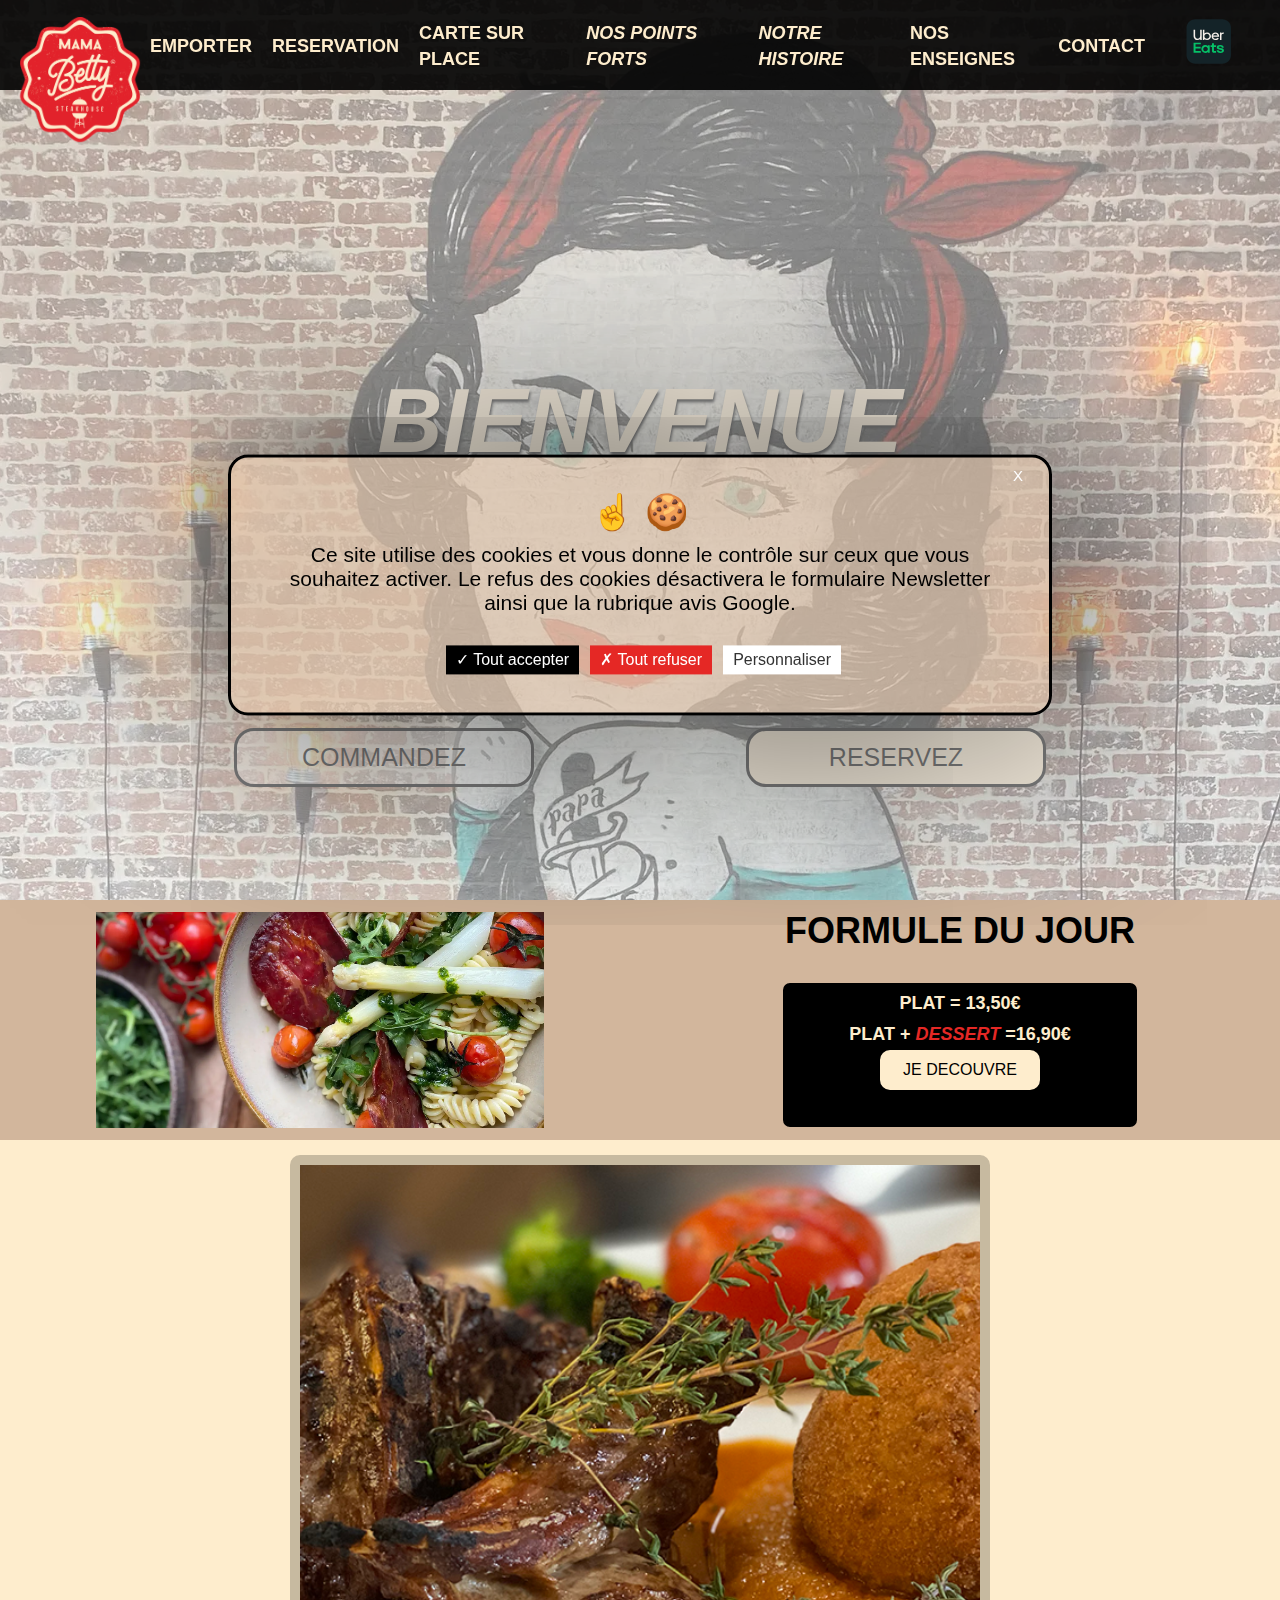
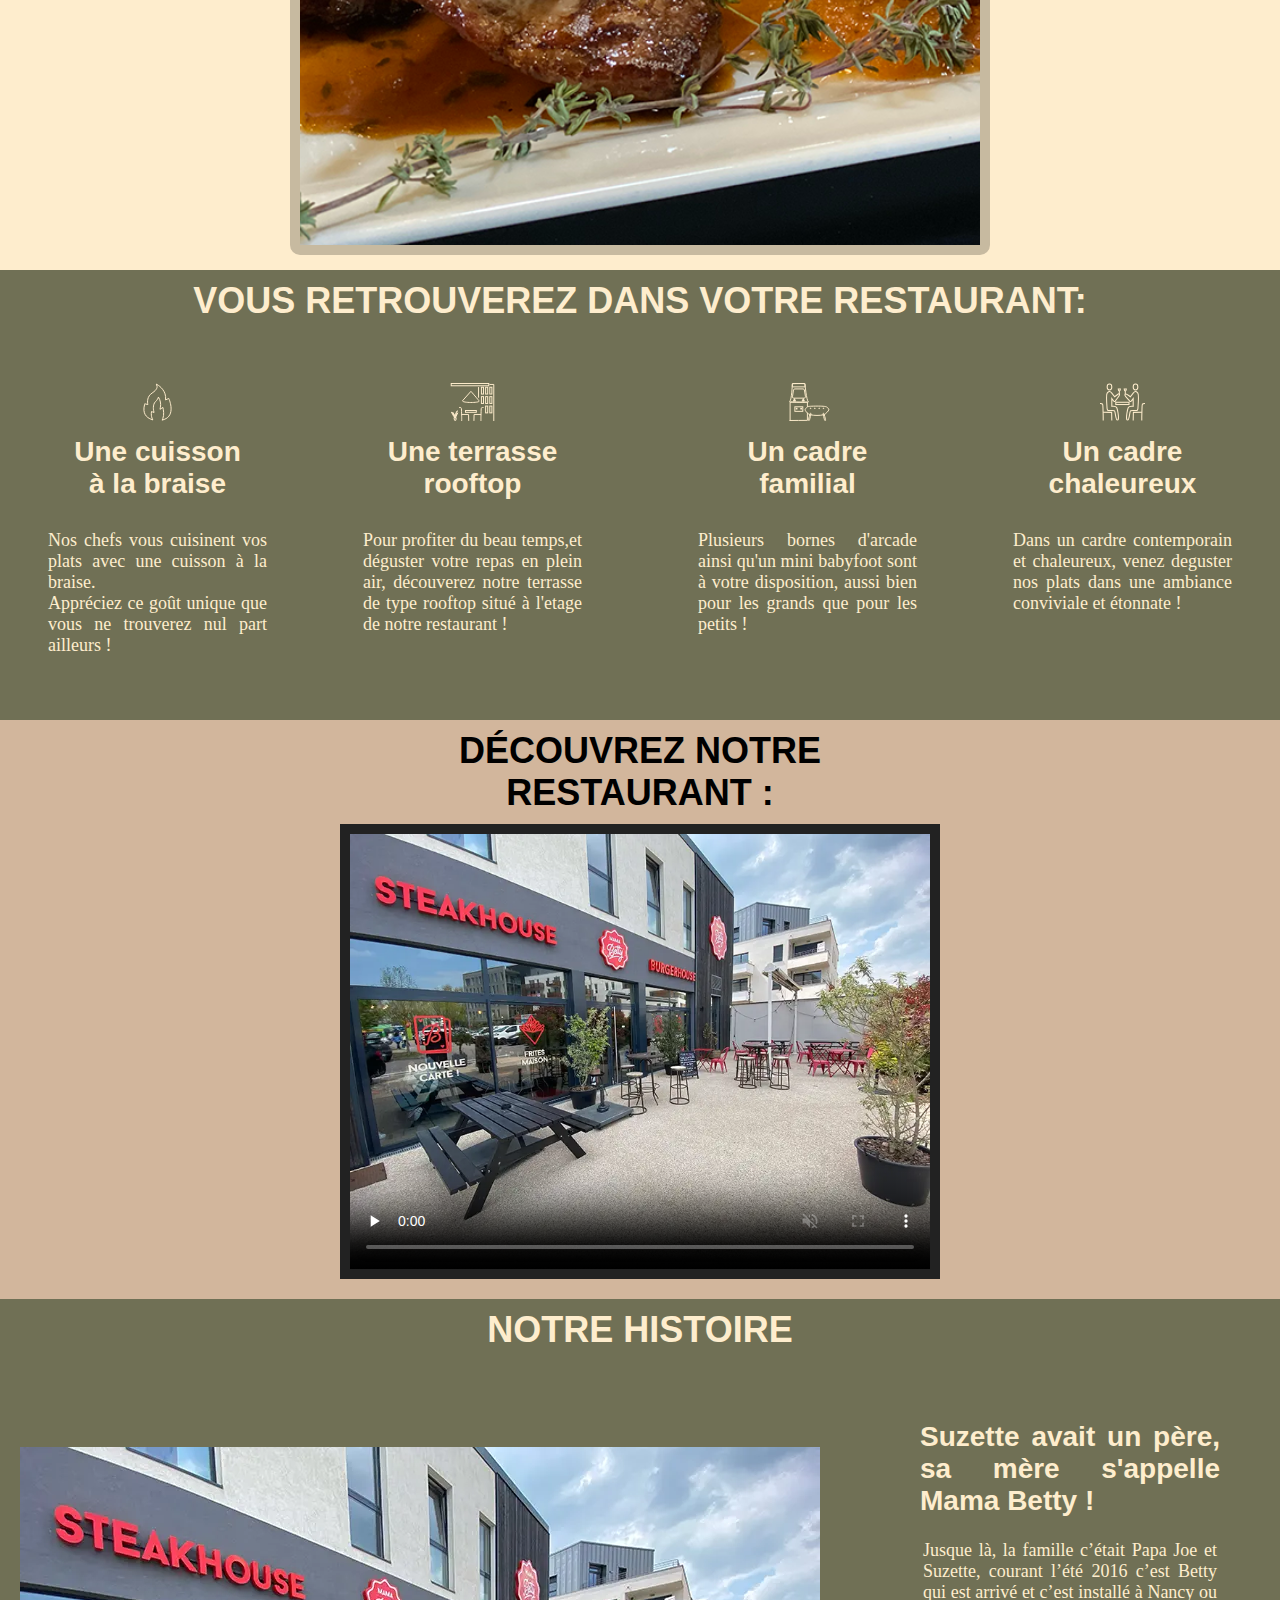
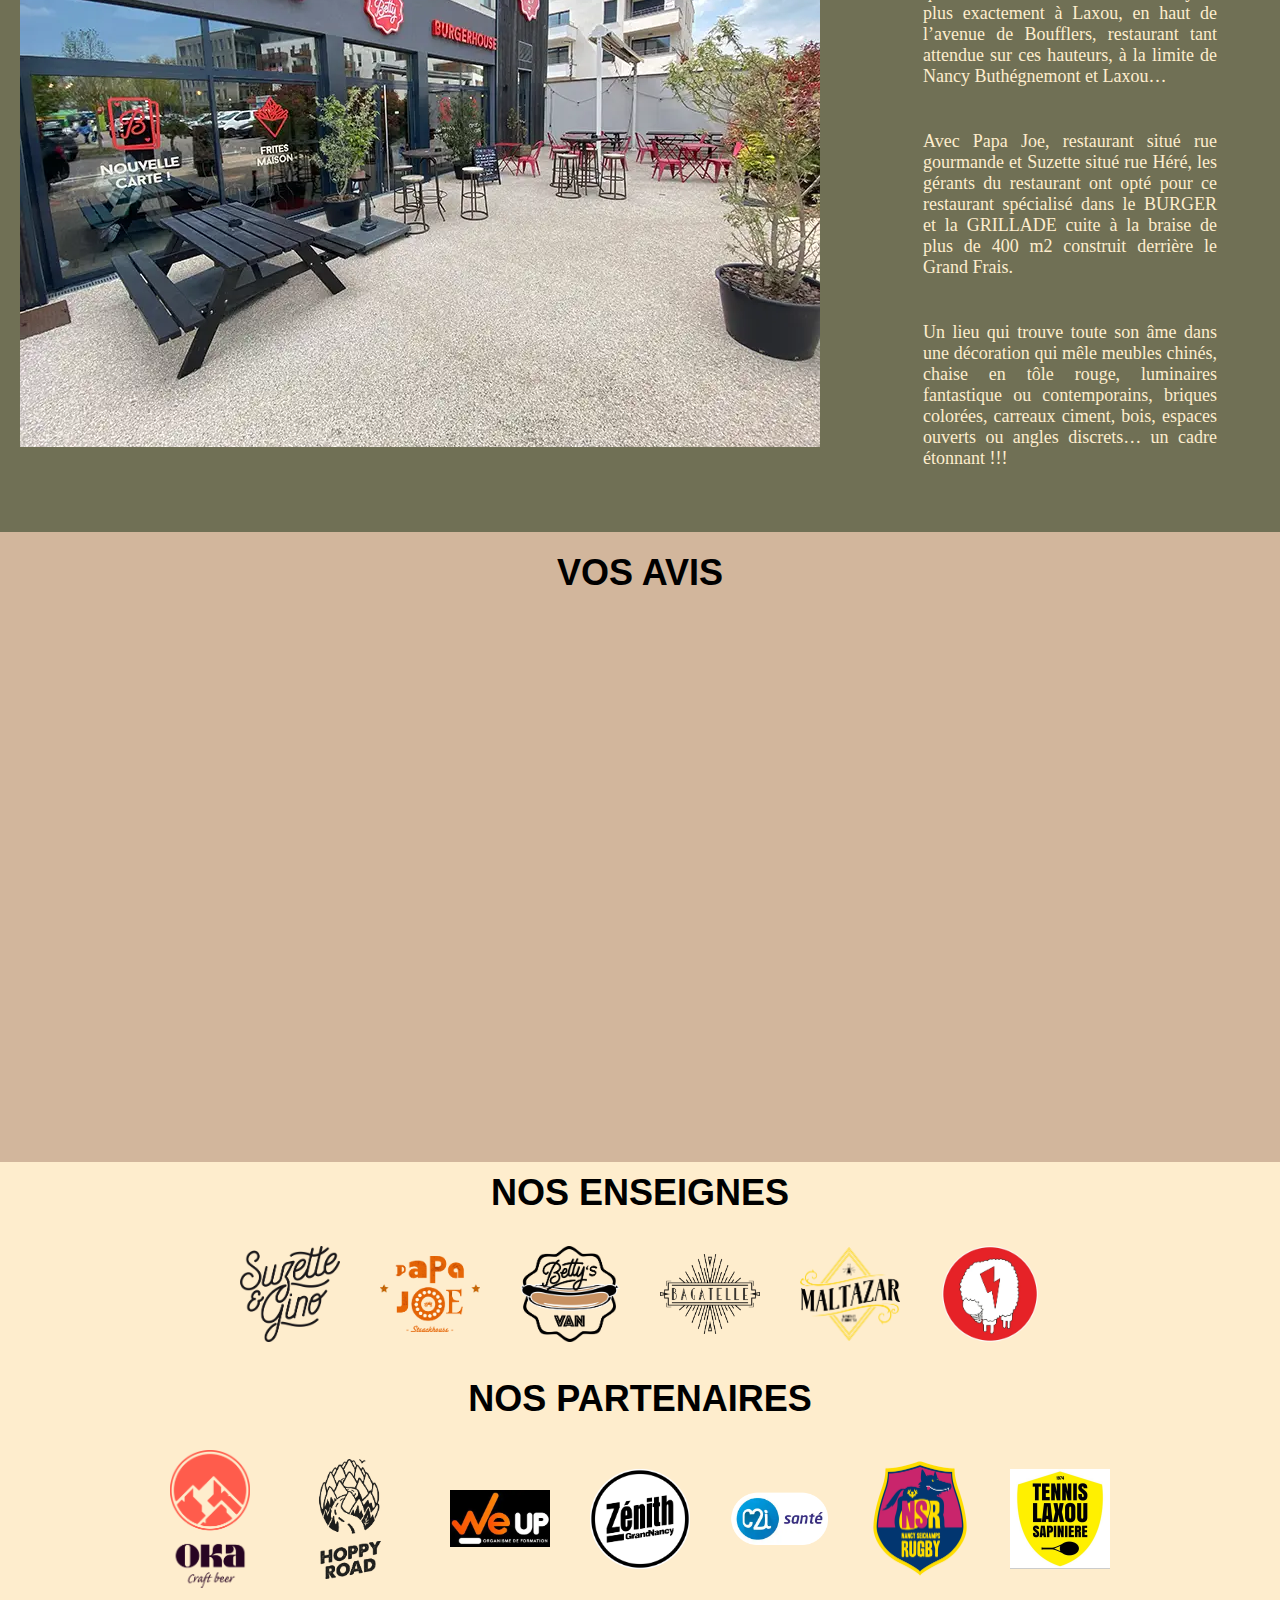
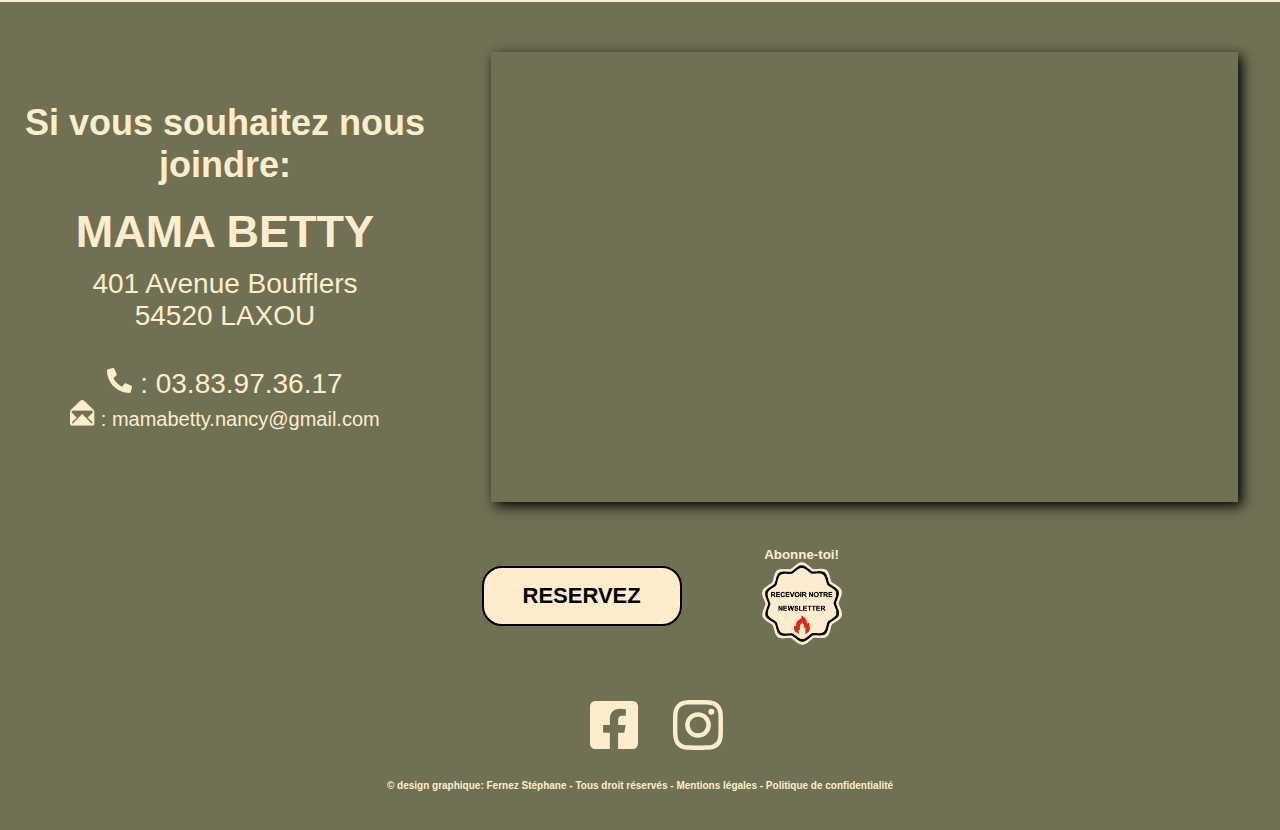
==== commit 869a6bd4: "mise a jour (lien menu_js retiré" ====
--- a/index.html
+++ b/index.html
@@ -99,7 +99,7 @@
 </head>
 
 <body>
-
+  
   <!-- * MENU NAVIGATION * -->
   <nav class="navbar dark-mode">
     <div class="navbar__logo"> <a href="#acceuil"><img src="media-source/source_image/logo.png" loading="lazy"
@@ -107,7 +107,7 @@
     <ul class="navbar__links">
       <li class="navbar__link first"><a href="emporter.html">EMPORTER</a></li>
       <li class="navbar__link second"><a href="reservation.html">RESERVATION</a></li>
-      <li class="navbar__link third"><a href="menu_js.html">CARTE SUR PLACE</a></li>
+      <li class="navbar__link third"><a href="carte-hiver.html">CARTE SUR PLACE</a></li>
       <li class="navbar__link four"><a href="#points-fort"><em>NOS POINTS FORTS</em></a></li>
       <li class="navbar__link fifth"><a href="#histoire"><em>NOTRE HISTOIRE</em></a></li>
       <li class="navbar__link third"><a href="#partenaire">NOS ENSEIGNES</a></li>
@@ -134,7 +134,7 @@
         <div class="header_fond2" id="retour"></div>
       </div>
       <div class="container-first">
-        <h2 class="bienvenue"><span> BIENVENUE </span></h2>
+        <h2 class="bienvenue" id="bvne"><span> BIENVENUE </span></h2>
         <div class="lignes">
           <div class="souligner"></div>
         </div>
